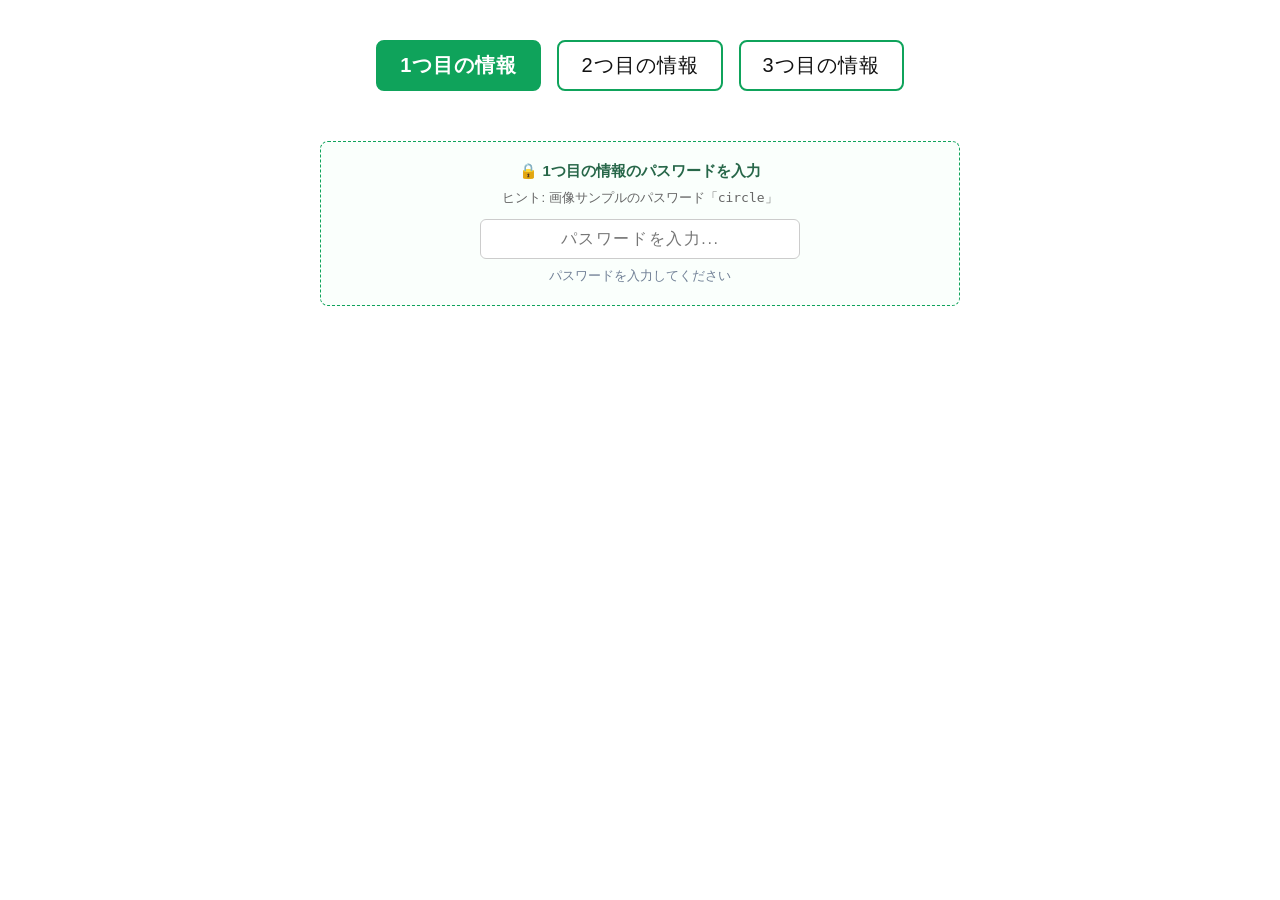
==== main.html @ 1774dab1 "Add main HTML structure with password sections" ====
<!DOCTYPE html>
<html lang="ja">
<head>
  <meta charset="UTF-8">
  <meta name="viewport" content="width=device-width, initial-scale=1.0">
  <title>パスワード解除式 情報パネル</title>
  <style>
    :root {
      --primary-green: #0fa35b; /* 画像の鮮やかな緑色枠線 */
      --text-color: #111111;
      --border-width: 2.5px;
      --radius-sm: 8px;
      --radius-lg: 12px;
      --bg-color: #ffffff;
    }

    * {
      box-sizing: border-box;
      margin: 0;
      padding: 0;
    }

    body {
      background-color: var(--bg-color);
      font-family: "Helvetica Neue", Arial, "Hiragino Kaku Gothic ProN", "BIZ UDPGothic", Meiryo, sans-serif;
      color: var(--text-color);
      min-height: 100vh;
      display: flex;
      flex-direction: column;
      align-items: center;
      justify-content: flex-start;
      padding: 40px 20px;
    }

    .container {
      width: 100%;
      max-width: 640px;
      display: flex;
      flex-direction: column;
      align-items: center;
    }

    /* ラジオボタンは画面上非表示にして状態管理に利用 */
    input[type="radio"].nav-radio {
      display: none;
    }

    /* 上部ボタングループ */
    .button-group {
      display: flex;
      justify-content: center;
      gap: 16px;
      width: 100%;
      margin-bottom: 50px;
      flex-wrap: wrap;
    }

    .nav-btn {
      display: inline-flex;
      align-items: center;
      justify-content: center;
      padding: 10px 22px;
      border: var(--border-width) solid var(--primary-green);
      border-radius: var(--radius-sm);
      background-color: #ffffff;
      color: var(--text-color);
      font-size: 20px;
      font-weight: 500;
      letter-spacing: 0.05em;
      cursor: pointer;
      user-select: none;
      transition: all 0.2s ease;
    }

    .nav-btn:hover {
      background-color: #f2faf5;
    }

    /* 選択中のボタンスタイル */
    #tab1:checked ~ .button-group label[for="tab1"],
    #tab2:checked ~ .button-group label[for="tab2"],
    #tab3:checked ~ .button-group label[for="tab3"] {
      background-color: var(--primary-green);
      color: #ffffff;
      font-weight: bold;
    }

    /* 各コンテンツセクションのデフォルト非表示 */
    .info-section {
      display: none;
      width: 100%;
    }

    #tab1:checked ~ #section1,
    #tab2:checked ~ #section2,
    #tab3:checked ~ #section3 {
      display: block;
    }

    /* パスワード入力フォームエリア */
    .auth-box {
      border: 1.5px dashed var(--primary-green);
      background-color: #fafffc;
      border-radius: var(--radius-sm);
      padding: 20px 24px;
      margin-bottom: 28px;
      text-align: center;
    }

    .auth-box .guide-title {
      font-size: 15px;
      font-weight: 600;
      color: #276749;
      margin-bottom: 8px;
    }

    .auth-box .hint {
      font-size: 13px;
      color: #666;
      margin-bottom: 12px;
    }

    .pwd-wrapper {
      position: relative;
      display: inline-block;
      width: 100%;
      max-width: 320px;
    }

    .pwd-input {
      width: 100%;
      padding: 10px 14px;
      border: 1.5px solid #ccc;
      border-radius: 6px;
      font-size: 16px;
      letter-spacing: 0.1em;
      text-align: center;
      outline: none;
      transition: border-color 0.2s;
    }

    .pwd-input:focus {
      border-color: var(--primary-green);
    }

    /* パスワード不一致時のガイド */
    .pwd-input:placeholder-shown ~ .state-locked {
      display: block;
    }
    .pwd-input:not(:placeholder-shown):invalid ~ .state-error {
      display: block;
    }
    .pwd-input:valid ~ .state-success {
      display: block;
    }

    .state-locked, .state-error, .state-success {
      display: none;
      font-size: 13px;
      margin-top: 8px;
      font-weight: 500;
    }

    .state-locked {
      color: #718096;
    }

    .state-error {
      color: #e53e3e;
    }

    .state-success {
      color: var(--primary-green);
    }

    /* 解除後に表示される情報カード（画像のデザインを忠実に再現） */
    .content-display {
      display: none;
      width: 100%;
      position: relative;
      margin-top: 35px;
    }

    /* パスワードが一致 (:valid) しているときだけ情報カードを表示 */
    .pwd-form:has(.pwd-input:valid) ~ .content-display {
      display: block;
      animation: fadeIn 0.35s ease-out;
    }

    @keyframes fadeIn {
      from { opacity: 0; transform: translateY(6px); }
      to { opacity: 1; transform: translateY(0); }
    }

    /* 外側の大きな四角枠 */
    .card-frame {
      border: var(--border-width) solid var(--primary-green);
      border-radius: var(--radius-lg);
      background-color: #ffffff;
      padding: 70px 30px 60px;
      min-height: 250px;
      display: flex;
      align-items: center;
      justify-content: center;
      position: relative;
    }

    /* 上部にまたがるタイトルボックス */
    .card-header-badge {
      position: absolute;
      top: 0;
      left: 50%;
      transform: translate(-50%, -50%);
      border: var(--border-width) solid var(--primary-green);
      background-color: #ffffff;
      border-radius: var(--radius-sm);
      padding: 6px 36px;
      font-size: 32px;
      font-weight: 500;
      letter-spacing: 0.08em;
      white-space: nowrap;
      box-shadow: 0 0 0 4px #ffffff; /* 枠線部分を白でマスクして画像通りの抜け感を再現 */
    }

    /* 本文テキスト */
    .card-body-text {
      font-size: 24px;
      font-weight: 500;
      letter-spacing: 0.06em;
      text-align: center;
      line-height: 1.7;
    }

    @media (max-width: 580px) {
      .button-group {
        gap: 8px;
        margin-bottom: 30px;
      }
      .nav-btn {
        font-size: 16px;
        padding: 8px 14px;
      }
      .card-header-badge {
        font-size: 22px;
        padding: 4px 20px;
      }
      .card-body-text {
        font-size: 18px;
      }
      .card-frame {
        padding: 55px 16px 45px;
        min-height: 200px;
      }
    }
  </style>
</head>
<body>

  <div class="container">

    <!-- タブ切り替え用の非表示ラジオボタン (初期選択: tab1) -->
    <input type="radio" name="nav-tab" id="tab1" class="nav-radio" checked>
    <input type="radio" name="nav-tab" id="tab2" class="nav-radio">
    <input type="radio" name="nav-tab" id="tab3" class="nav-radio">

    <!-- 上部3つのボタン -->
    <div class="button-group">
      <label for="tab1" class="nav-btn">1つ目の情報</label>
      <label for="tab2" class="nav-btn">2つ目の情報</label>
      <label for="tab3" class="nav-btn">3つ目の情報</label>
    </div>

    <!-- ==================== 1つ目の情報 ==================== -->
    <div class="info-section" id="section1">
      <div class="auth-box">
        <div class="guide-title">🔒 1つ目の情報のパスワードを入力</div>
        <div class="hint">ヒント: 画像サンプルのパスワード「<code>circle</code>」</div>
        <form class="pwd-form" onsubmit="return false;">
          <div class="pwd-wrapper">
            <!-- pattern属性で正規表現でパスワード判定 (大文字小文字両対応: (?i)circle または [Cc][Ii][Rr][Cc][Ll][Ee]) -->
            <input 
              type="text" 
              class="pwd-input" 
              placeholder="パスワードを入力..." 
              pattern="^[Cc]ircle$" 
              required
              autocomplete="off"
            >
            <div class="state-locked">パスワードを入力してください</div>
            <div class="state-error">⚠️ パスワードが違います</div>
            <div class="state-success">✓ 認証成功！下部に情報が表示されています</div>
          </div>
        </form>

        <!-- 正しいパスワードのときのみ表示されるカード（画像再現デザイン） -->
        <div class="content-display">
          <div class="card-frame">
            <div class="card-header-badge">1つ目の情報</div>
            <div class="card-body-text">道具は、ある方向から見ると円形らしい。</div>
          </div>
        </div>
      </div>
    </div>

    <!-- ==================== 2つ目の情報 ==================== -->
    <div class="info-section" id="section2">
      <div class="auth-box">
        <div class="guide-title">🔒 2つ目の情報のパスワードを入力</div>
        <div class="hint">ヒント: 2つ目のパスワード「<code>square</code>」</div>
        <form class="pwd-form" onsubmit="return false;">
          <div class="pwd-wrapper">
            <input 
              type="text" 
              class="pwd-input" 
              placeholder="パスワードを入力..." 
              pattern="^[Ss]quare$" 
              required
              autocomplete="off"
            >
            <div class="state-locked">パスワードを入力してください</div>
            <div class="state-error">⚠️ パスワードが違います</div>
            <div class="state-success">✓ 認証成功！下部に情報が表示されています</div>
          </div>
        </form>

        <div class="content-display">
          <div class="card-frame">
            <div class="card-header-badge">2つ目の情報</div>
            <div class="card-body-text">道具は、別の方向から見ると四角形に見える。</div>
          </div>
        </div>
      </div>
    </div>

    <!-- ==================== 3つ目の情報 ==================== -->
    <div class="info-section" id="section3">
      <div class="auth-box">
        <div class="guide-title">🔒 3つ目の情報のパスワードを入力</div>
        <div class="hint">ヒント: 3つ目のパスワード「<code>cylinder</code>」</div>
        <form class="pwd-form" onsubmit="return false;">
          <div class="pwd-wrapper">
            <input 
              type="text" 
              class="pwd-input" 
              placeholder="パスワードを入力..." 
              pattern="^[Cc]ylinder$" 
              required
              autocomplete="off"
            >
            <div class="state-locked">パスワードを入力してください</div>
            <div class="state-error">⚠️ パスワードが違います</div>
            <div class="state-success">✓ 認証成功！下部に情報が表示されています</div>
          </div>
        </form>

        <div class="content-display">
          <div class="card-header-badge-placeholder"></div>
          <div class="card-frame">
            <div class="card-header-badge">3つ目の情報</div>
            <div class="card-body-text">つまり、この道具の正体は「円柱」の形をしている。</div>
          </div>
        </div>
      </div>
    </div>

  </div>

</body>
</html>
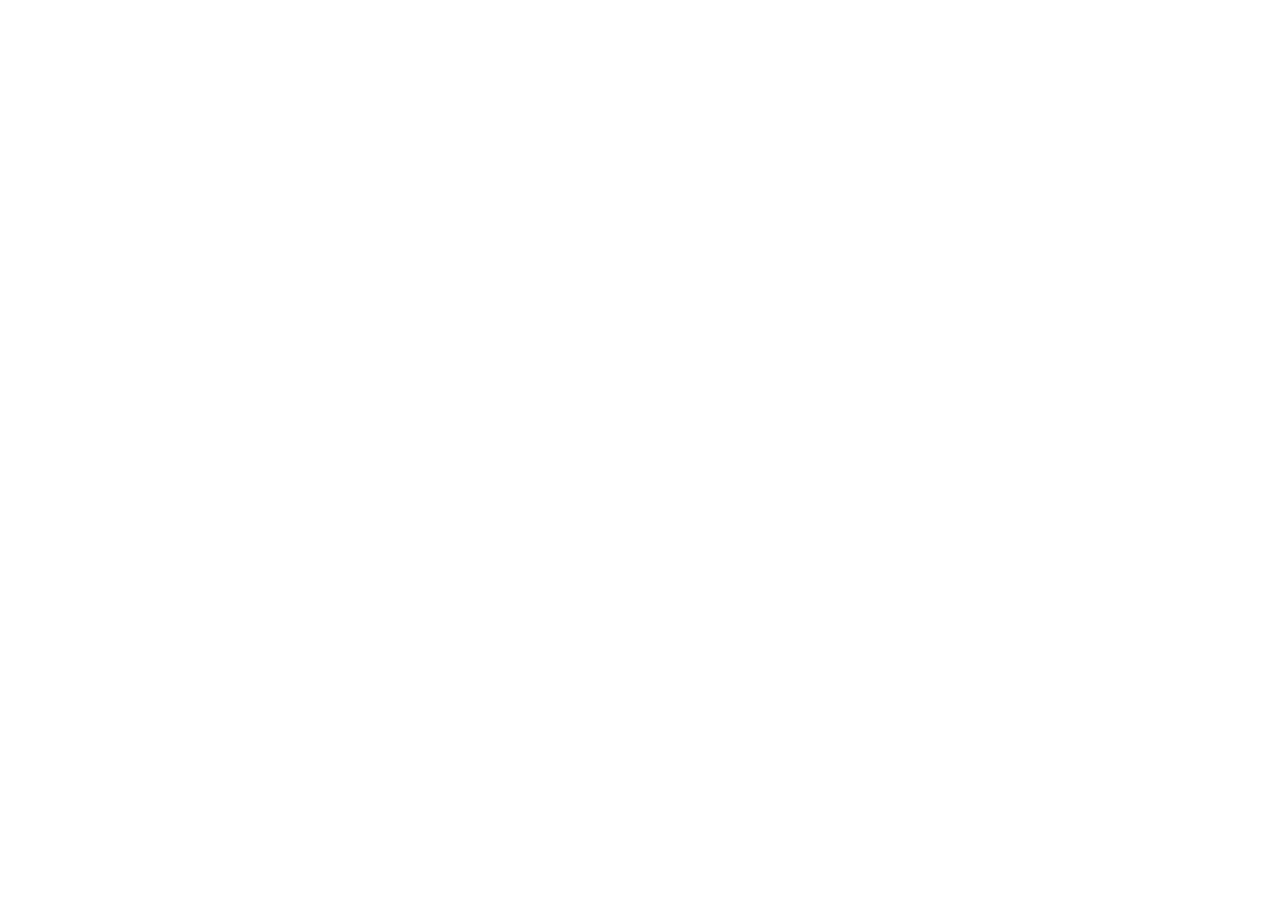
==== commit 96c6ee46: "HTML更新" ====
--- a/main.html
+++ b/main.html
@@ -4,366 +4,15 @@
   <meta charset="UTF-8">
   <meta name="viewport" content="width=device-width, initial-scale=1.0">
   <title>パスワード解除式 情報パネル</title>
-  <style>
-    :root {
-      --primary-green: #0fa35b; /* 画像の鮮やかな緑色枠線 */
-      --text-color: #111111;
-      --border-width: 2.5px;
-      --radius-sm: 8px;
-      --radius-lg: 12px;
-      --bg-color: #ffffff;
-    }
-
-    * {
-      box-sizing: border-box;
-      margin: 0;
-      padding: 0;
-    }
-
-    body {
-      background-color: var(--bg-color);
-      font-family: "Helvetica Neue", Arial, "Hiragino Kaku Gothic ProN", "BIZ UDPGothic", Meiryo, sans-serif;
-      color: var(--text-color);
-      min-height: 100vh;
-      display: flex;
-      flex-direction: column;
-      align-items: center;
-      justify-content: flex-start;
-      padding: 40px 20px;
-    }
-
-    .container {
-      width: 100%;
-      max-width: 640px;
-      display: flex;
-      flex-direction: column;
-      align-items: center;
-    }
-
-    /* ラジオボタンは画面上非表示にして状態管理に利用 */
-    input[type="radio"].nav-radio {
-      display: none;
-    }
-
-    /* 上部ボタングループ */
-    .button-group {
-      display: flex;
-      justify-content: center;
-      gap: 16px;
-      width: 100%;
-      margin-bottom: 50px;
-      flex-wrap: wrap;
-    }
-
-    .nav-btn {
-      display: inline-flex;
-      align-items: center;
-      justify-content: center;
-      padding: 10px 22px;
-      border: var(--border-width) solid var(--primary-green);
-      border-radius: var(--radius-sm);
-      background-color: #ffffff;
-      color: var(--text-color);
-      font-size: 20px;
-      font-weight: 500;
-      letter-spacing: 0.05em;
-      cursor: pointer;
-      user-select: none;
-      transition: all 0.2s ease;
-    }
-
-    .nav-btn:hover {
-      background-color: #f2faf5;
-    }
-
-    /* 選択中のボタンスタイル */
-    #tab1:checked ~ .button-group label[for="tab1"],
-    #tab2:checked ~ .button-group label[for="tab2"],
-    #tab3:checked ~ .button-group label[for="tab3"] {
-      background-color: var(--primary-green);
-      color: #ffffff;
-      font-weight: bold;
-    }
-
-    /* 各コンテンツセクションのデフォルト非表示 */
-    .info-section {
-      display: none;
-      width: 100%;
-    }
-
-    #tab1:checked ~ #section1,
-    #tab2:checked ~ #section2,
-    #tab3:checked ~ #section3 {
-      display: block;
-    }
-
-    /* パスワード入力フォームエリア */
-    .auth-box {
-      border: 1.5px dashed var(--primary-green);
-      background-color: #fafffc;
-      border-radius: var(--radius-sm);
-      padding: 20px 24px;
-      margin-bottom: 28px;
-      text-align: center;
-    }
-
-    .auth-box .guide-title {
-      font-size: 15px;
-      font-weight: 600;
-      color: #276749;
-      margin-bottom: 8px;
-    }
-
-    .auth-box .hint {
-      font-size: 13px;
-      color: #666;
-      margin-bottom: 12px;
-    }
-
-    .pwd-wrapper {
-      position: relative;
-      display: inline-block;
-      width: 100%;
-      max-width: 320px;
-    }
-
-    .pwd-input {
-      width: 100%;
-      padding: 10px 14px;
-      border: 1.5px solid #ccc;
-      border-radius: 6px;
-      font-size: 16px;
-      letter-spacing: 0.1em;
-      text-align: center;
-      outline: none;
-      transition: border-color 0.2s;
-    }
-
-    .pwd-input:focus {
-      border-color: var(--primary-green);
-    }
-
-    /* パスワード不一致時のガイド */
-    .pwd-input:placeholder-shown ~ .state-locked {
-      display: block;
-    }
-    .pwd-input:not(:placeholder-shown):invalid ~ .state-error {
-      display: block;
-    }
-    .pwd-input:valid ~ .state-success {
-      display: block;
-    }
-
-    .state-locked, .state-error, .state-success {
-      display: none;
-      font-size: 13px;
-      margin-top: 8px;
-      font-weight: 500;
-    }
-
-    .state-locked {
-      color: #718096;
-    }
-
-    .state-error {
-      color: #e53e3e;
-    }
-
-    .state-success {
-      color: var(--primary-green);
-    }
-
-    /* 解除後に表示される情報カード（画像のデザインを忠実に再現） */
-    .content-display {
-      display: none;
-      width: 100%;
-      position: relative;
-      margin-top: 35px;
-    }
-
-    /* パスワードが一致 (:valid) しているときだけ情報カードを表示 */
-    .pwd-form:has(.pwd-input:valid) ~ .content-display {
-      display: block;
-      animation: fadeIn 0.35s ease-out;
-    }
-
-    @keyframes fadeIn {
-      from { opacity: 0; transform: translateY(6px); }
-      to { opacity: 1; transform: translateY(0); }
-    }
-
-    /* 外側の大きな四角枠 */
-    .card-frame {
-      border: var(--border-width) solid var(--primary-green);
-      border-radius: var(--radius-lg);
-      background-color: #ffffff;
-      padding: 70px 30px 60px;
-      min-height: 250px;
-      display: flex;
-      align-items: center;
-      justify-content: center;
-      position: relative;
-    }
-
-    /* 上部にまたがるタイトルボックス */
-    .card-header-badge {
-      position: absolute;
-      top: 0;
-      left: 50%;
-      transform: translate(-50%, -50%);
-      border: var(--border-width) solid var(--primary-green);
-      background-color: #ffffff;
-      border-radius: var(--radius-sm);
-      padding: 6px 36px;
-      font-size: 32px;
-      font-weight: 500;
-      letter-spacing: 0.08em;
-      white-space: nowrap;
-      box-shadow: 0 0 0 4px #ffffff; /* 枠線部分を白でマスクして画像通りの抜け感を再現 */
-    }
-
-    /* 本文テキスト */
-    .card-body-text {
-      font-size: 24px;
-      font-weight: 500;
-      letter-spacing: 0.06em;
-      text-align: center;
-      line-height: 1.7;
-    }
-
-    @media (max-width: 580px) {
-      .button-group {
-        gap: 8px;
-        margin-bottom: 30px;
-      }
-      .nav-btn {
-        font-size: 16px;
-        padding: 8px 14px;
-      }
-      .card-header-badge {
-        font-size: 22px;
-        padding: 4px 20px;
-      }
-      .card-body-text {
-        font-size: 18px;
-      }
-      .card-frame {
-        padding: 55px 16px 45px;
-        min-height: 200px;
-      }
-    }
-  </style>
+  <!-- CSSファイルを読み込む -->
+  <link rel="stylesheet" href="style.css">
 </head>
 <body>
 
-  <div class="container">
+  <!-- JavaScriptでコンポーネントを展開するためのコンテナ -->
+  <div class="container" id="app"></div>
 
-    <!-- タブ切り替え用の非表示ラジオボタン (初期選択: tab1) -->
-    <input type="radio" name="nav-tab" id="tab1" class="nav-radio" checked>
-    <input type="radio" name="nav-tab" id="tab2" class="nav-radio">
-    <input type="radio" name="nav-tab" id="tab3" class="nav-radio">
-
-    <!-- 上部3つのボタン -->
-    <div class="button-group">
-      <label for="tab1" class="nav-btn">1つ目の情報</label>
-      <label for="tab2" class="nav-btn">2つ目の情報</label>
-      <label for="tab3" class="nav-btn">3つ目の情報</label>
-    </div>
-
-    <!-- ==================== 1つ目の情報 ==================== -->
-    <div class="info-section" id="section1">
-      <div class="auth-box">
-        <div class="guide-title">🔒 1つ目の情報のパスワードを入力</div>
-        <div class="hint">ヒント: 画像サンプルのパスワード「<code>circle</code>」</div>
-        <form class="pwd-form" onsubmit="return false;">
-          <div class="pwd-wrapper">
-            <!-- pattern属性で正規表現でパスワード判定 (大文字小文字両対応: (?i)circle または [Cc][Ii][Rr][Cc][Ll][Ee]) -->
-            <input 
-              type="text" 
-              class="pwd-input" 
-              placeholder="パスワードを入力..." 
-              pattern="^[Cc]ircle$" 
-              required
-              autocomplete="off"
-            >
-            <div class="state-locked">パスワードを入力してください</div>
-            <div class="state-error">⚠️ パスワードが違います</div>
-            <div class="state-success">✓ 認証成功！下部に情報が表示されています</div>
-          </div>
-        </form>
-
-        <!-- 正しいパスワードのときのみ表示されるカード（画像再現デザイン） -->
-        <div class="content-display">
-          <div class="card-frame">
-            <div class="card-header-badge">1つ目の情報</div>
-            <div class="card-body-text">道具は、ある方向から見ると円形らしい。</div>
-          </div>
-        </div>
-      </div>
-    </div>
-
-    <!-- ==================== 2つ目の情報 ==================== -->
-    <div class="info-section" id="section2">
-      <div class="auth-box">
-        <div class="guide-title">🔒 2つ目の情報のパスワードを入力</div>
-        <div class="hint">ヒント: 2つ目のパスワード「<code>square</code>」</div>
-        <form class="pwd-form" onsubmit="return false;">
-          <div class="pwd-wrapper">
-            <input 
-              type="text" 
-              class="pwd-input" 
-              placeholder="パスワードを入力..." 
-              pattern="^[Ss]quare$" 
-              required
-              autocomplete="off"
-            >
-            <div class="state-locked">パスワードを入力してください</div>
-            <div class="state-error">⚠️ パスワードが違います</div>
-            <div class="state-success">✓ 認証成功！下部に情報が表示されています</div>
-          </div>
-        </form>
-
-        <div class="content-display">
-          <div class="card-frame">
-            <div class="card-header-badge">2つ目の情報</div>
-            <div class="card-body-text">道具は、別の方向から見ると四角形に見える。</div>
-          </div>
-        </div>
-      </div>
-    </div>
-
-    <!-- ==================== 3つ目の情報 ==================== -->
-    <div class="info-section" id="section3">
-      <div class="auth-box">
-        <div class="guide-title">🔒 3つ目の情報のパスワードを入力</div>
-        <div class="hint">ヒント: 3つ目のパスワード「<code>cylinder</code>」</div>
-        <form class="pwd-form" onsubmit="return false;">
-          <div class="pwd-wrapper">
-            <input 
-              type="text" 
-              class="pwd-input" 
-              placeholder="パスワードを入力..." 
-              pattern="^[Cc]ylinder$" 
-              required
-              autocomplete="off"
-            >
-            <div class="state-locked">パスワードを入力してください</div>
-            <div class="state-error">⚠️ パスワードが違います</div>
-            <div class="state-success">✓ 認証成功！下部に情報が表示されています</div>
-          </div>
-        </form>
-
-        <div class="content-display">
-          <div class="card-header-badge-placeholder"></div>
-          <div class="card-frame">
-            <div class="card-header-badge">3つ目の情報</div>
-            <div class="card-body-text">つまり、この道具の正体は「円柱」の形をしている。</div>
-          </div>
-        </div>
-      </div>
-    </div>
-
-  </div>
-
+  <!-- JavaScriptファイルを読み込む -->
+  <script src="main.js"></script>
 </body>
-</html>
+</html>
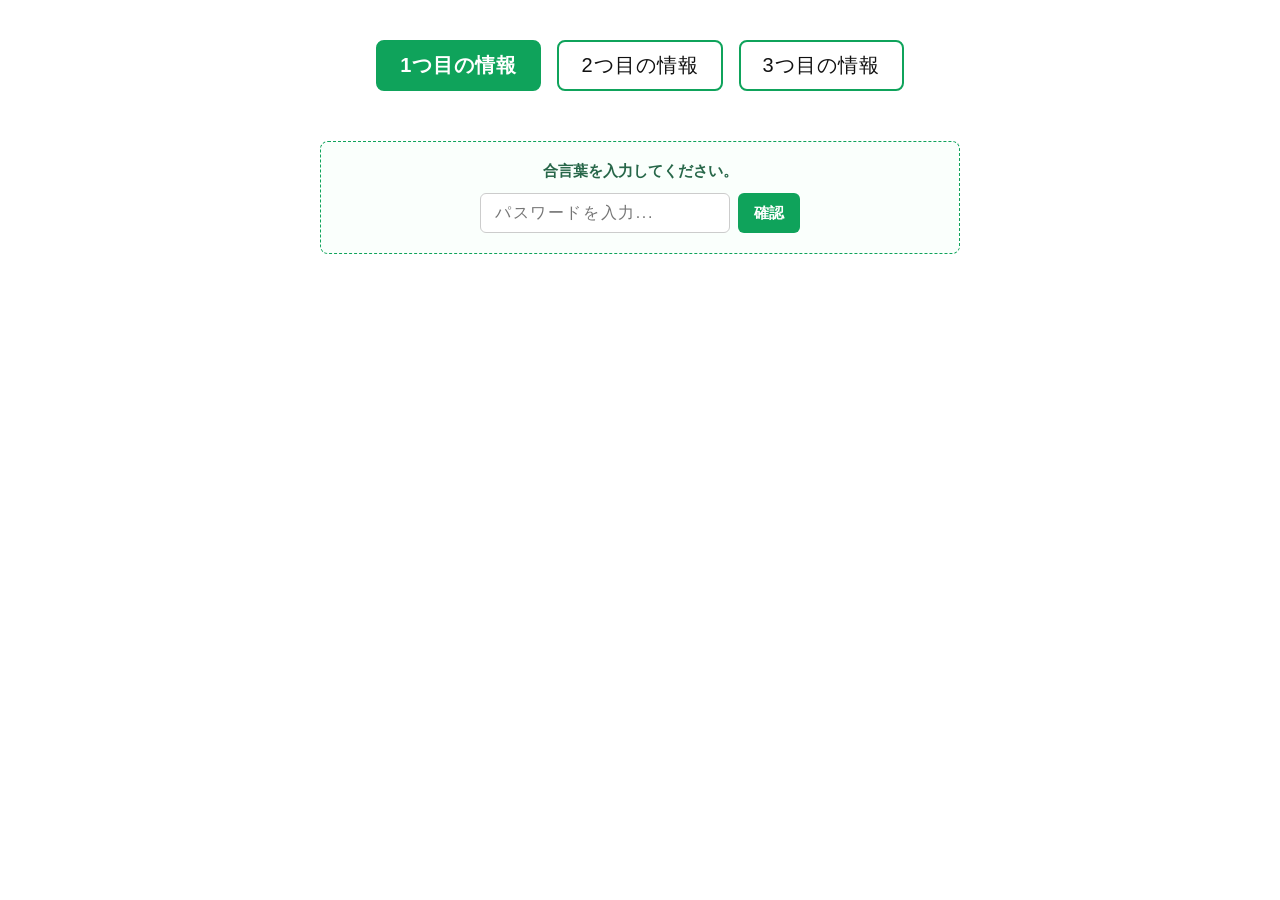
==== commit 54e67d3d: "完成かな？" ====
--- a/main.html
+++ b/main.html
@@ -3,7 +3,7 @@
 <head>
   <meta charset="UTF-8">
   <meta name="viewport" content="width=device-width, initial-scale=1.0">
-  <title>パスワード解除式 情報パネル</title>
+  <title>ダウジングマシン情報庫</title>
   <!-- CSSファイルを読み込む -->
   <link rel="stylesheet" href="style.css">
 </head>
--- a/style.css
+++ b/style.css
@@ -0,0 +1,240 @@
+:root {
+  --primary-green: #0fa35b;
+  --text-color: #111111;
+  --border-width: 2.5px;
+  --radius-sm: 8px;
+  --radius-lg: 12px;
+  --bg-color: #ffffff;
+}
+
+* {
+  box-sizing: border-box;
+  margin: 0;
+  padding: 0;
+}
+
+body {
+  background-color: var(--bg-color);
+  font-family: "Helvetica Neue", Arial, "Hiragino Kaku Gothic ProN", "BIZ UDPGothic", Meiryo, sans-serif;
+  color: var(--text-color);
+  min-height: 100vh;
+  display: flex;
+  flex-direction: column;
+  align-items: center;
+  justify-content: flex-start;
+  padding: 40px 20px;
+}
+
+.container {
+  width: 100%;
+  max-width: 640px;
+  display: flex;
+  flex-direction: column;
+  align-items: center;
+}
+
+/* ====================
+   上部ボタングループ
+==================== */
+.button-group {
+  display: flex;
+  justify-content: center;
+  gap: 16px;
+  width: 100%;
+  margin-bottom: 50px;
+  flex-wrap: wrap;
+}
+
+.nav-btn {
+  display: inline-flex;
+  align-items: center;
+  justify-content: center;
+  padding: 10px 22px;
+  border: var(--border-width) solid var(--primary-green);
+  border-radius: var(--radius-sm);
+  background-color: #ffffff;
+  color: var(--text-color);
+  font-size: 20px;
+  font-weight: 500;
+  letter-spacing: 0.05em;
+  cursor: pointer;
+  user-select: none;
+  transition: all 0.2s ease;
+}
+
+.nav-btn:hover {
+  background-color: #f2faf5;
+}
+
+/* 選択中のタブボタン */
+.nav-btn.active {
+  background-color: var(--primary-green);
+  color: #ffffff;
+  font-weight: bold;
+}
+
+/* ====================
+   各コンテンツセクション
+==================== */
+.info-section {
+  display: none; /* デフォルト非表示 */
+  width: 100%;
+}
+
+.info-section.active {
+  display: block; /* 選択中タブを表示 */
+}
+
+/* ====================
+   認証フォームエリア
+==================== */
+.auth-box {
+  border: 1.5px dashed var(--primary-green);
+  background-color: #fafffc;
+  border-radius: var(--radius-sm);
+  padding: 20px 24px;
+  margin-bottom: 28px;
+  text-align: center;
+}
+
+/* ロック解除されたら入力欄は消す */
+.info-section.unlocked .auth-box {
+  display: none;
+}
+
+.guide-title {
+  font-size: 15px;
+  font-weight: 600;
+  color: #276749;
+  margin-bottom: 12px;
+}
+
+.pwd-wrapper {
+  display: flex;
+  flex-direction: column;
+  align-items: center;
+  gap: 12px;
+  width: 100%;
+  max-width: 320px;
+  margin: 0 auto;
+}
+
+.input-row {
+  display: flex;
+  width: 100%;
+  gap: 8px;
+}
+
+.pwd-input {
+  flex: 1;
+  padding: 10px 14px;
+  border: 1.5px solid #ccc;
+  border-radius: 6px;
+  font-size: 16px;
+  letter-spacing: 0.1em;
+  outline: none;
+  transition: border-color 0.2s;
+}
+
+.pwd-input:focus {
+  border-color: var(--primary-green);
+}
+
+.submit-btn {
+  padding: 0 16px;
+  background-color: var(--primary-green);
+  color: white;
+  border: none;
+  border-radius: 6px;
+  font-size: 15px;
+  font-weight: bold;
+  cursor: pointer;
+  transition: opacity 0.2s;
+}
+
+.submit-btn:hover {
+  opacity: 0.8;
+}
+
+.state-error {
+  display: none;
+  color: #e53e3e;
+  font-size: 20px;
+  font-weight: 500;
+}
+
+.state-error.show {
+  display: block;
+  animation: shake 0.3s ease-in-out;
+}
+
+@keyframes shake {
+  0%, 100% { transform: translateX(0); }
+  25% { transform: translateX(-4px); }
+  75% { transform: translateX(4px); }
+}
+
+/* ====================
+   解除後の情報カード
+==================== */
+.content-display {
+  display: none;
+  width: 100%;
+  position: relative;
+  margin-top: 35px;
+}
+
+/* ロック解除されたらカードを表示 */
+.info-section.unlocked .content-display {
+  display: block;
+  animation: fadeIn 0.35s ease-out;
+}
+
+@keyframes fadeIn {
+  from { opacity: 0; transform: translateY(6px); }
+  to { opacity: 1; transform: translateY(0); }
+}
+
+.card-frame {
+  border: var(--border-width) solid var(--primary-green);
+  border-radius: var(--radius-lg);
+  background-color: #ffffff;
+  padding: 70px 30px 60px;
+  min-height: 250px;
+  display: flex;
+  align-items: center;
+  justify-content: center;
+  position: relative;
+}
+
+.card-header-badge {
+  position: absolute;
+  top: 0;
+  left: 50%;
+  transform: translate(-50%, -50%);
+  border: var(--border-width) solid var(--primary-green);
+  background-color: #ffffff;
+  border-radius: var(--radius-sm);
+  padding: 6px 36px;
+  font-size: 32px;
+  font-weight: 500;
+  letter-spacing: 0.08em;
+  white-space: nowrap;
+  box-shadow: 0 0 0 4px #ffffff;
+}
+
+.card-body-text {
+  font-size: 24px;
+  font-weight: 500;
+  letter-spacing: 0.06em;
+  text-align: center;
+  line-height: 1.7;
+}
+
+@media (max-width: 580px) {
+  .button-group { gap: 8px; margin-bottom: 30px; }
+  .nav-btn { font-size: 16px; padding: 8px 14px; }
+  .card-header-badge { font-size: 22px; padding: 4px 20px; }
+  .card-body-text { font-size: 18px; }
+  .card-frame { padding: 55px 16px 45px; min-height: 200px; }
+}
